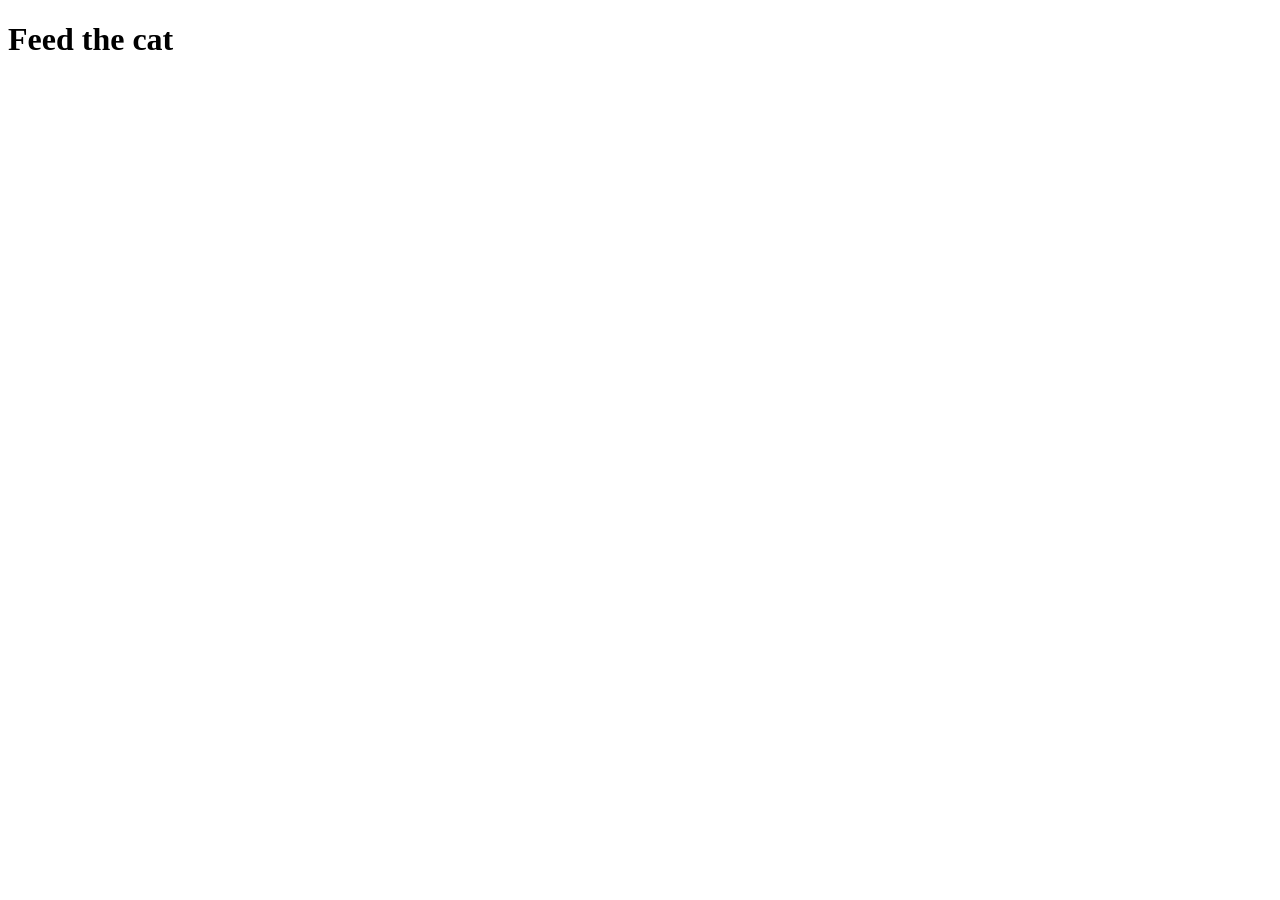
==== catSite/index.html @ f6d21af0 "estrutura inicial" ====
<!DOCTYPE html>
<html lang="en">
<head>
    <meta charset="UTF-8">
    <meta name="viewport" content="width=device-width, initial-scale=1.0">
    <title> Feed the cat </title>
</head>
<body>

    <h1> Feed the cat </h1>

    
    
</body>
</html>
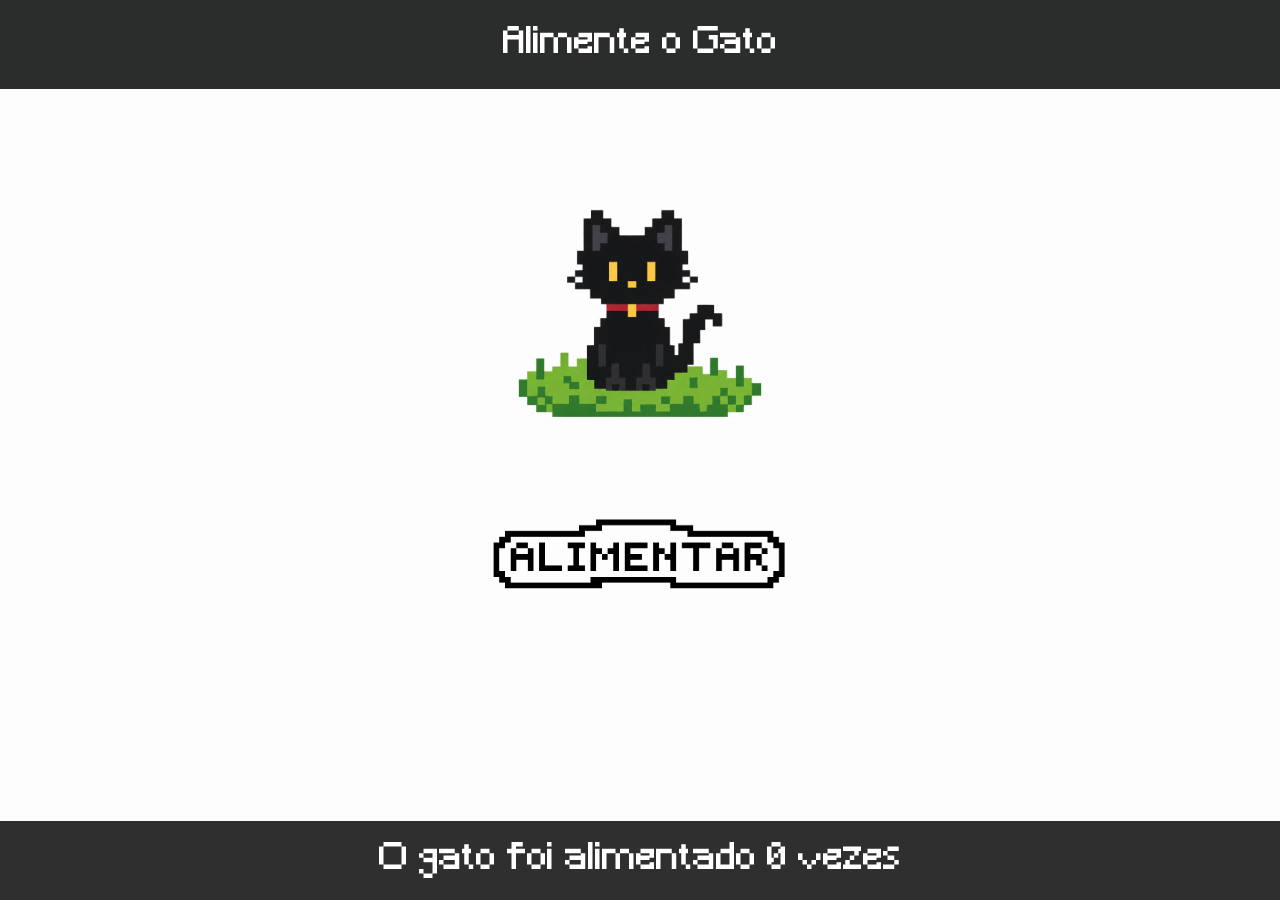
==== commit a5d30b99: "Atividade Completa" ====
--- a/catSite/index.html
+++ b/catSite/index.html
@@ -3,13 +3,68 @@
 <head>
     <meta charset="UTF-8">
     <meta name="viewport" content="width=device-width, initial-scale=1.0">
-    <title> Feed the cat </title>
+    <title> Alimente o Gato </title>
+    <link rel="stylesheet" href="css/style.css">
+
 </head>
 <body>
 
-    <h1> Feed the cat </h1>
+    <header class="titulo-principal">
+        <h1>Alimente o Gato</h1>
+    </header>
 
-    
-    
+
+    <main class="centro">
+
+    <div class="area-gato">
+    <img
+        id="gatoInicial"
+        class="gatoInicial"
+        src="images/gatoNormal.png"
+        alt="Gato"
+    >
+    </div>
+
+    <button id="botao-alimentar" onclick="alimentarGato()">
+        <img
+            id="botao-alimentarPixelado"
+            src="images/botaoAlimentarPixelado.png"
+            alt="Alimentar gato"
+        >
+    </button>
+
+    </main>
+
+
+    <footer class="rodape">
+
+        <h1>O gato foi alimentado <span id="contador">0</span> vezes</h1>
+
+    </footer>
+
 </body>
+
+<script>
+let contador = 0;
+let temporizador;
+
+function alimentarGato() {
+
+    const gato = document.getElementById("gatoInicial");
+
+    contador++;
+    document.getElementById("contador").textContent = contador;
+
+    gato.src = "images/gatoFeliz.png";
+
+    // Cancela o temporizador anterior
+    clearTimeout(temporizador);
+
+    // Volta ao normal após 3 segundos do último clique
+    temporizador = setTimeout(function() {
+        gato.src = "images/gatoNormal.png";
+    }, 1500);
+}
+</script>
+
 </html>
--- a/catSite/css/style.css
+++ b/catSite/css/style.css
@@ -0,0 +1,91 @@
+/* Fontes */
+@font-face {
+    font-family: "Minecraft";
+    src: url('/catSite/fonts/minecraft/Minecraft.ttf') format('truetype'); 
+}
+
+* {
+    margin: 0;
+    padding: 0;
+    box-sizing: border-box;
+}
+
+body {
+    min-height: 100vh;
+    display: grid;
+
+    grid-template-columns: 1fr;
+    grid-template-rows: auto 1fr auto;
+}
+
+/* Título principal */
+.titulo-principal {
+    grid-column: 1 / 4;
+    background-color: #2b2c2c;
+    color: white;
+    padding: 25px;
+    text-align: center;
+    font-family: 'Minecraft';
+}
+
+/* Centro */
+.centro {
+    background-color: #fcfdfc;
+    padding: 20px;
+
+    display: flex;
+    flex-direction: column;
+    align-items: center;
+}
+
+/* Rodapé */
+.rodape {
+    grid-column: 1 / 4;
+    background-color: #2f2f30;
+    color: white;
+    padding: 20px;
+    text-align: center;
+}
+
+.area-gato {
+    width: 500px;
+    height: 400px;
+
+    display: flex;
+    justify-content: center;
+    align-items: center;
+}
+
+.gatoInicial {
+    max-width: 100%;
+    max-height: 100%;
+    width: auto;
+    height: auto;
+    object-fit: contain;
+}
+
+h1 {
+    font-family: 'Minecraft', sans-serif;
+    font-size: 36px;
+    font-weight: normal;
+    text-align: center;
+}
+
+#botao-alimentar {
+     border: none;
+    background: none;
+    padding: 0;
+    margin: 0;
+    display: block;
+    width: fit-content;
+    cursor: pointer;
+    line-height: 0;
+}
+
+#botao-alimentarPixelado {
+    width: 300px;
+    height: auto;
+    display: block;
+    margin: 0 auto;
+
+}
